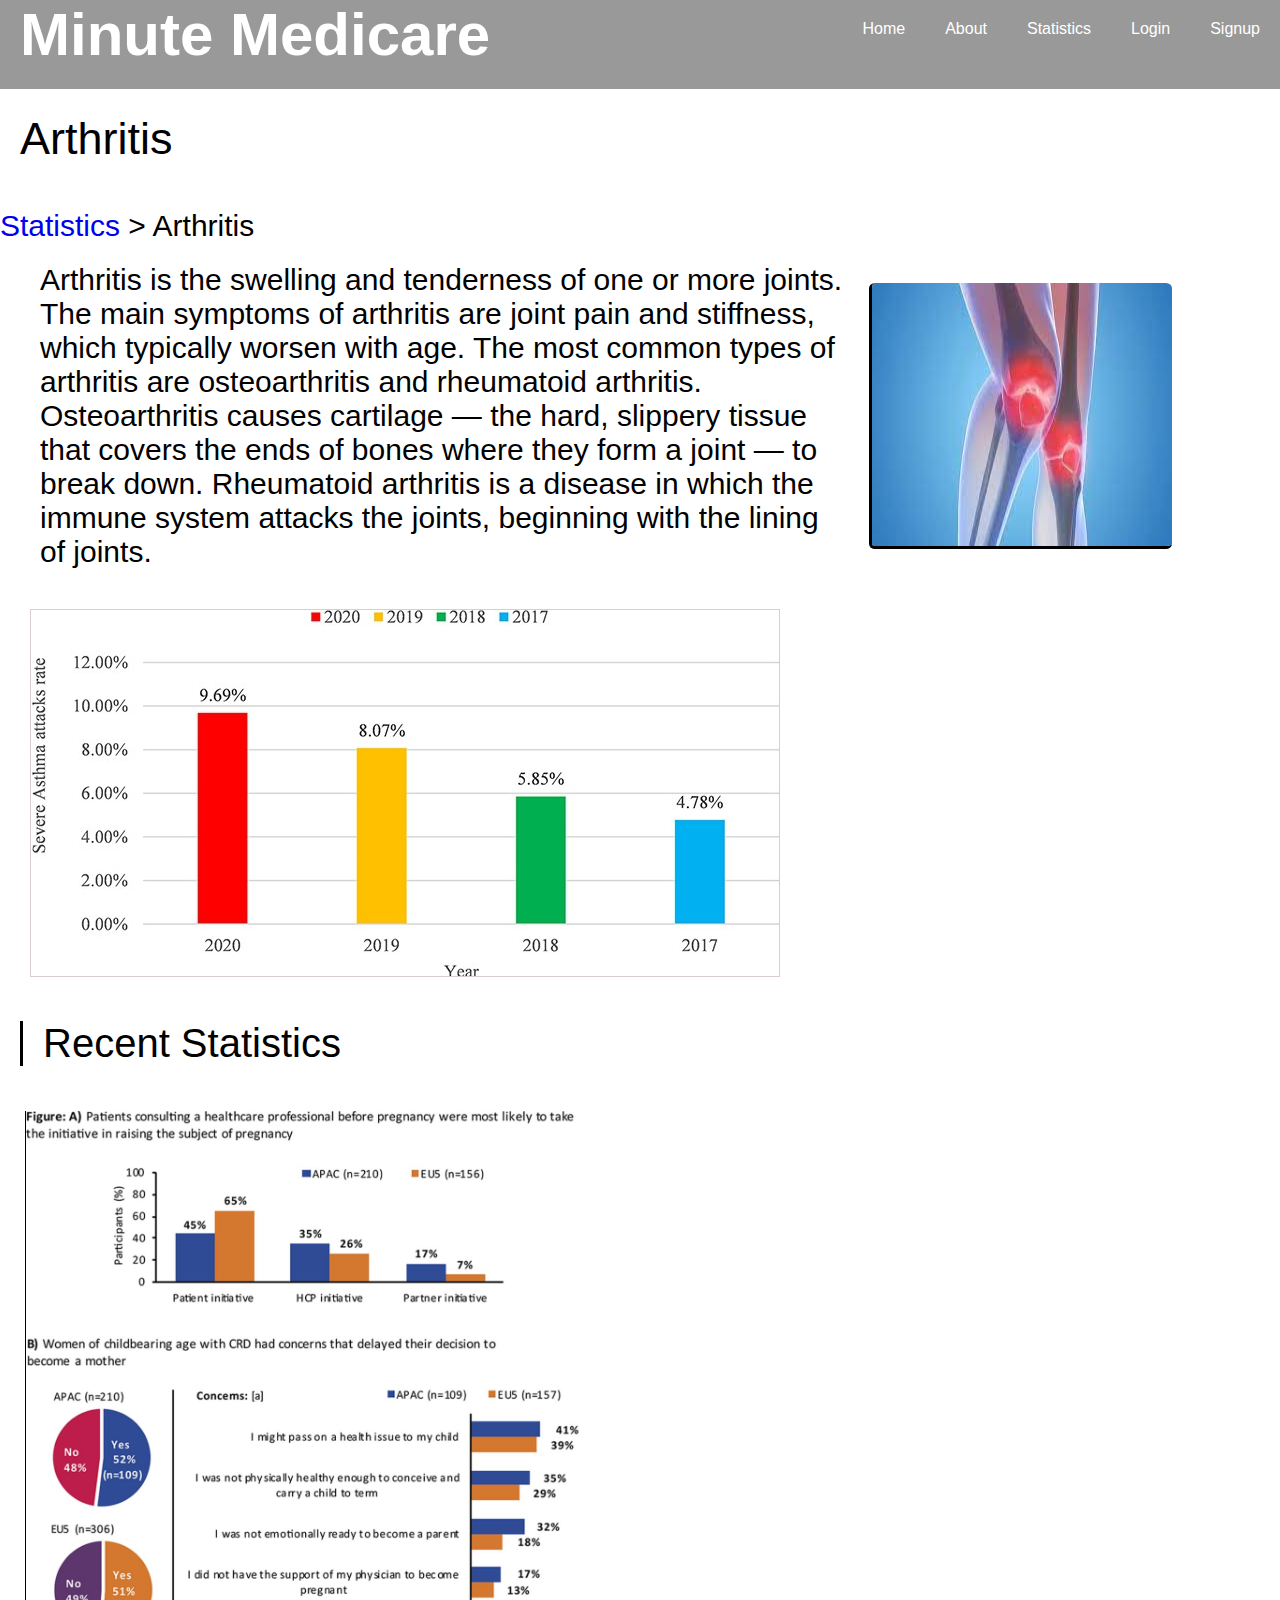
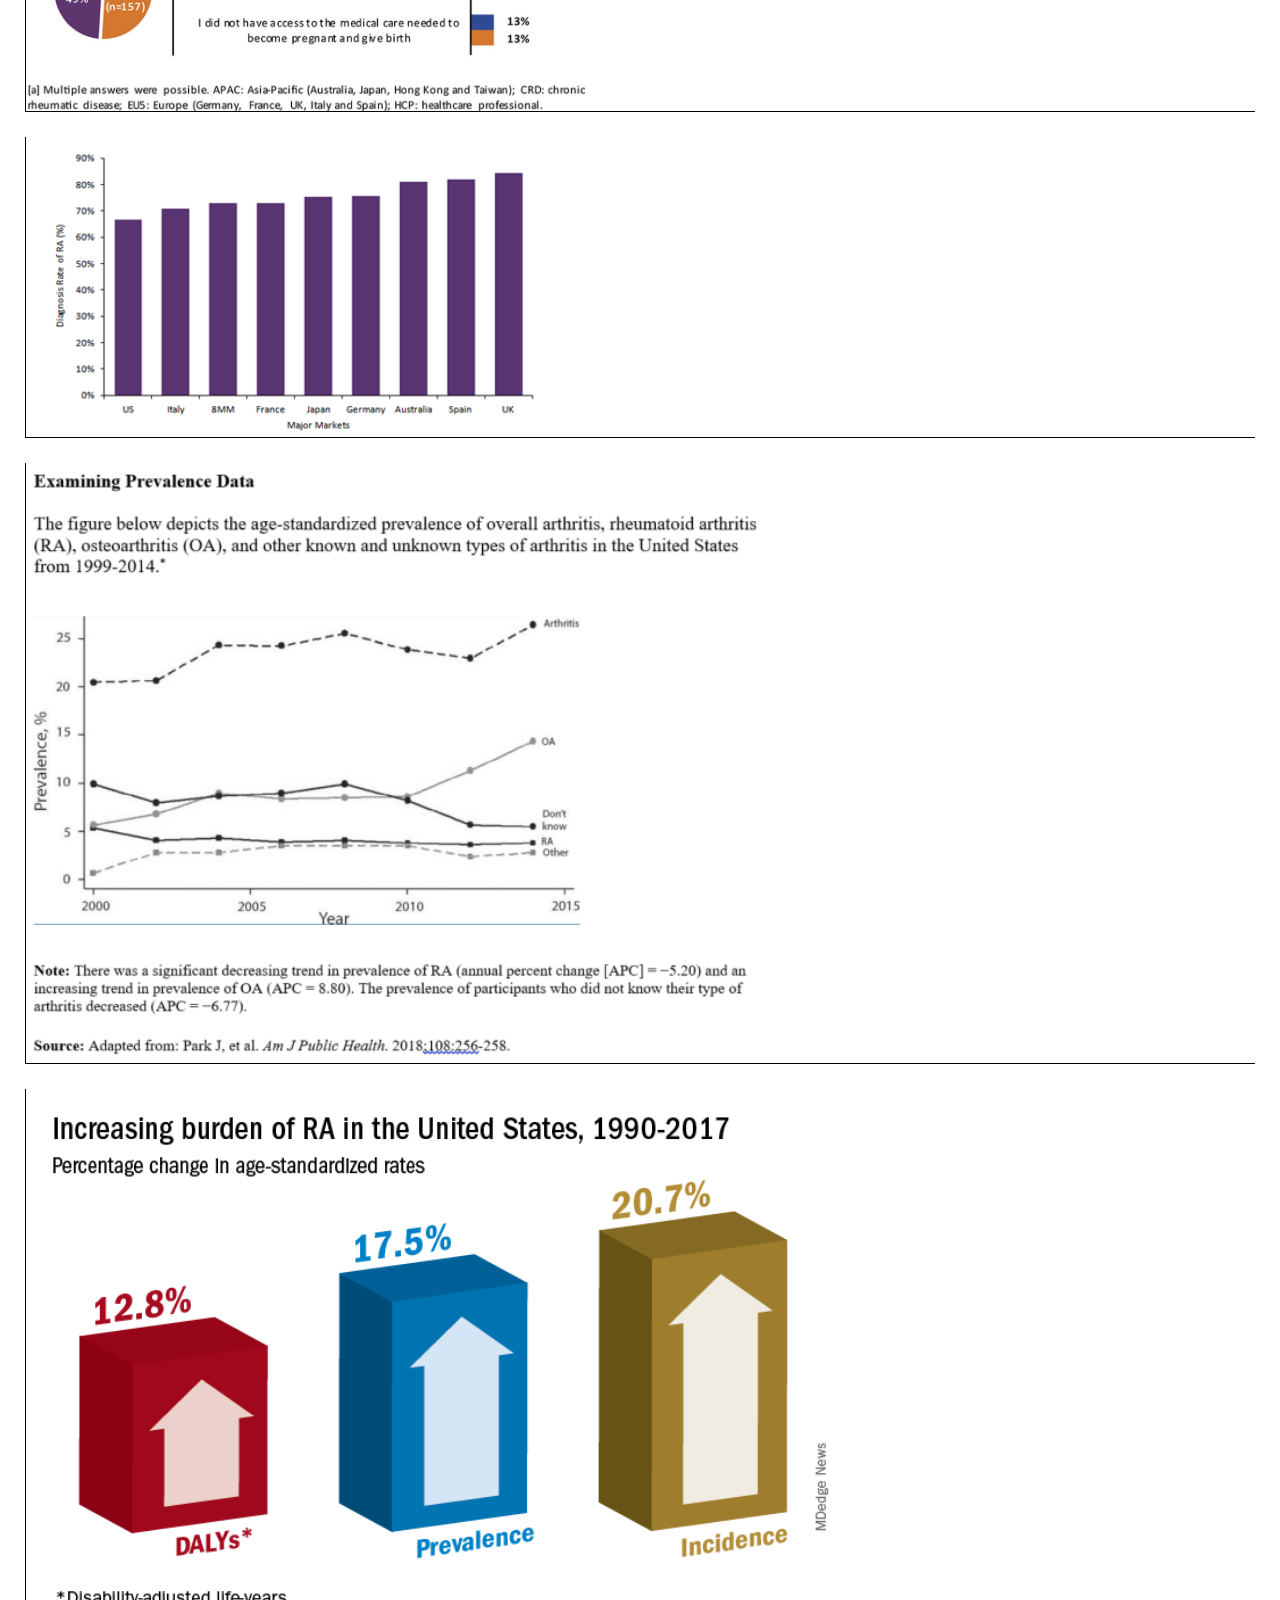
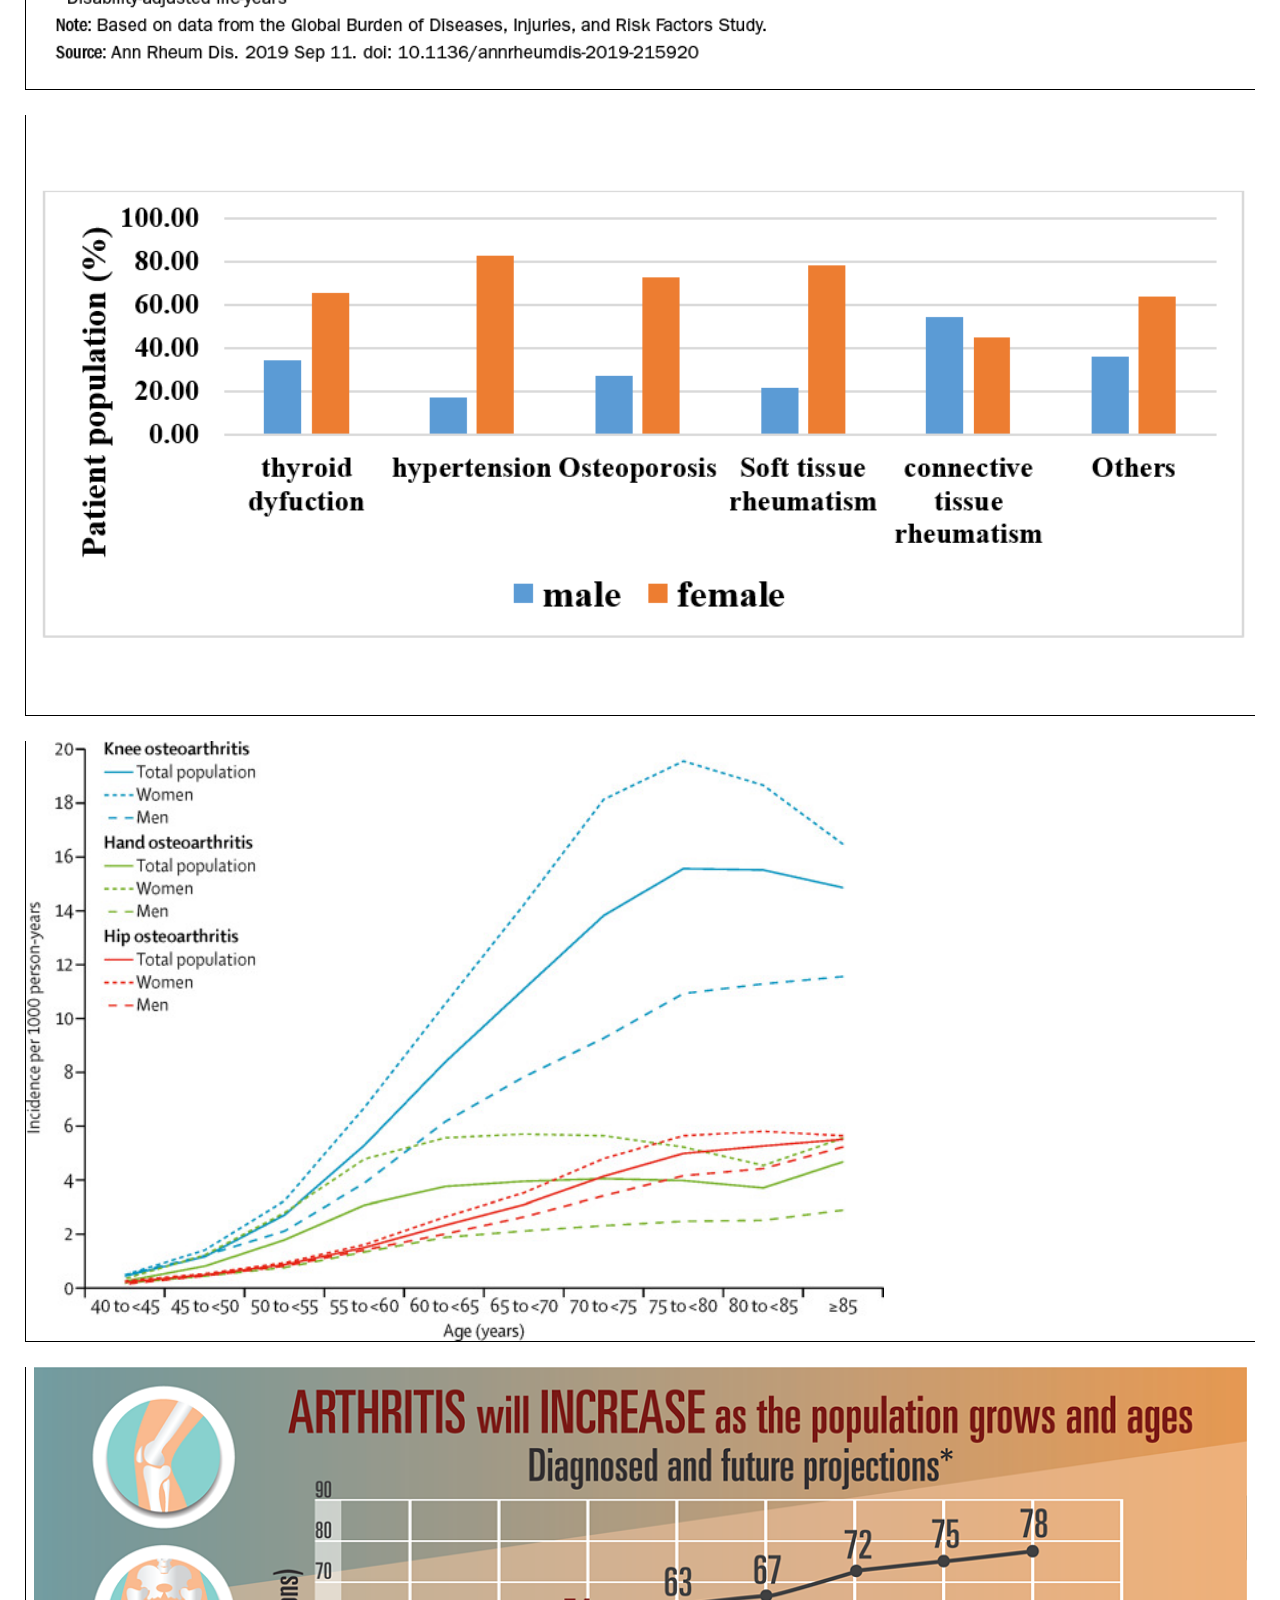
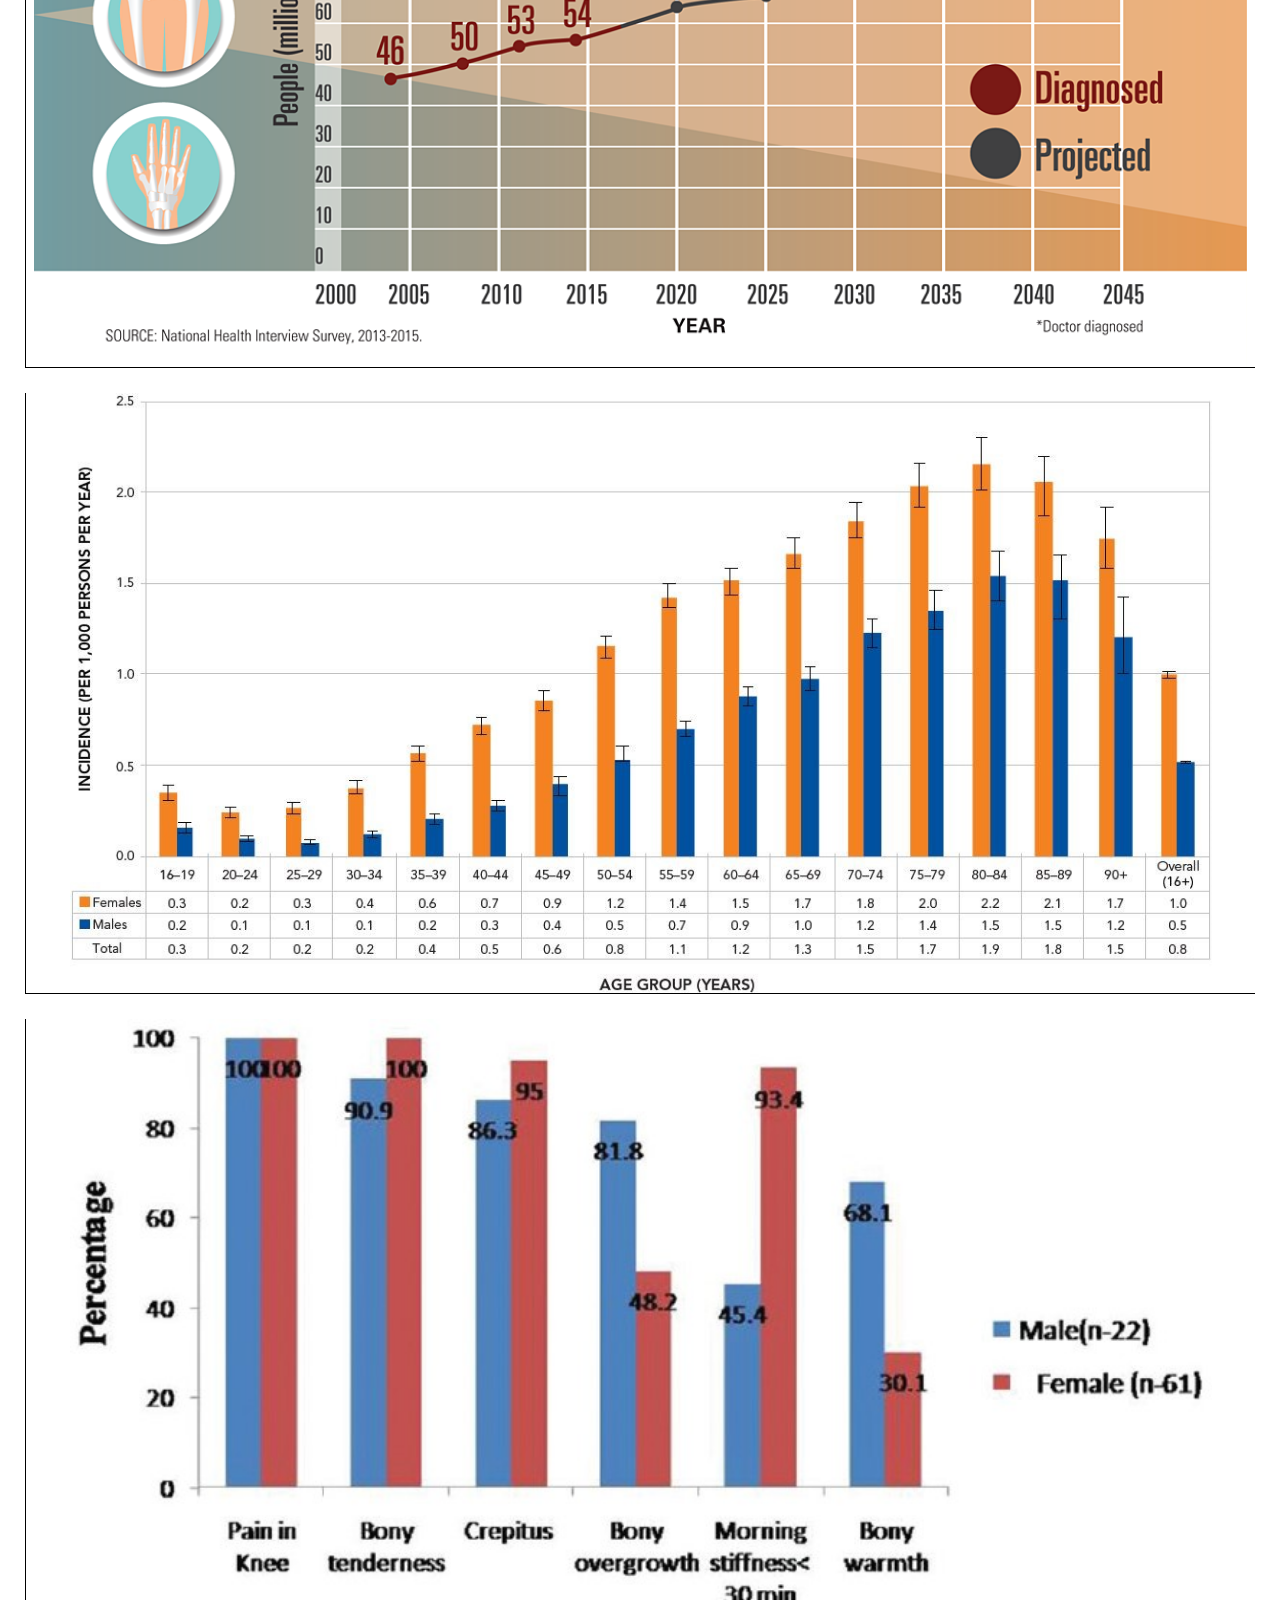
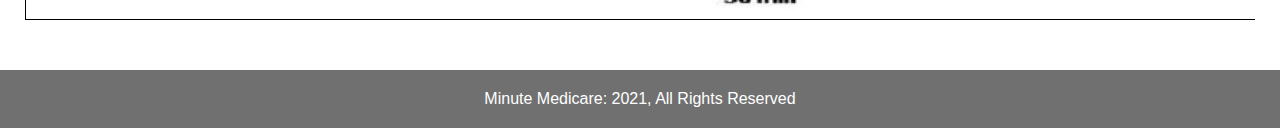
==== Arthritis.html @ f6db64e6 "commit" ====
<!DOCTYPE html>
<html>
    <head>
        <title>Arthritis</title>
        <link rel="stylesheet" href="Arthritis.css"/>
        <link rel="stylesheet" href="header_footer.css"/>
    </head>
    <body>
        <!-- html for header -->
        <nav id="navbar">
            <div class="container">
                <h1 class="logo"><a href="index.html">Minute Medicare</a></h1>
                <ul>
                    <li><a class="current" href="index.html">Home</a></li>
                    <li><a href="about.html">About</a></li>
                   
                    <li><a href="statistics.html">Statistics</a></li>
                    
                    <li><a href="login.html">Login</a></li>
                    <li><a href="signup.html">Signup</a></li>
                </ul>
            </div>
        </nav>
        <!-- html for header ends -->
        <div class="Arthritis_heading">Arthritis</div>
        <div style=" font-size:30px;"><a href="statistics.html" target="_blank" style="text-decoration: none; text-decoration-color: black;">Statistics</a> > <a>Arthritis</a></div>
        <div class="Arthritis_about">Arthritis is the swelling and tenderness of one or more joints. The main symptoms of arthritis are joint pain and stiffness, which typically worsen with age. The most common types of arthritis are osteoarthritis and rheumatoid arthritis.    Osteoarthritis causes cartilage — the hard, slippery tissue that covers the ends of bones where they form a joint — to break down. Rheumatoid arthritis is a disease in which the immune system attacks the joints, beginning with the lining of joints.
        <img  src="images/Arthritis_1..jpg" style="border: 3px solid; border-radius:2%; border-top: 0px; border-right: 0px;margin: 20px; "/>
        </div>
        <div class="facts">
            <img class="Arthritis_Fast_facts" src="images/arthritis/nine.jpg" alt="loading" style="border:1px solid  ; border-color: rgb(218, 205, 205);">
        </div>
        <div class="recent_stats">
        <h1 style="font-weight: normal; color: black; font-size:40px; border-left: 3px solid; margin-bottom:20px; padding-left:20px;">Recent Statistics</h1>
        </div>
        <div class="stats six"></div> 
        
        <div class="stats two"></div>
        <div class="stats ten"></div>
        
        <div class="stats three"></div>
        <div class="stats four"></div>
        <div class="stats five"></div>
        <div class="stats one"></div>
        <div class="stats seven"></div>
        <div class="stats eight"></div>
        
        <footer id="main-footer">
            <p>Minute Medicare: 2021, All Rights Reserved</p>
        </footer>
    </body>

</html>
---- Arthritis.css ----
*{
    padding: 0px;
    margin: 0px;
}
.Arthritis_heading{
    height:100px;
    overflow:hidden;
    width: 100%;
    display: flex;
    justify-content: flex-start;
    align-items: center;
    font-size: 45px;
    padding: 20px;
    padding-top: 0px;
    /* background-image: linear-gradient(0deg,rgba(255,255,255,1),rgba(0,0,0,.7)); */
}

.Arthritis_about{
    width: 90%;
    height:auto;
    /* background-color: red/; */
    font-size: 30px;
    margin-left: 20px;
    display: flex;
    justify-content: space-evenly;
    padding: 20px;
    overflow: hidden;
}




.facts{
    /* width:50%; */
    /* height: 500px; */
    /* background-image: url('images/arthritis/nine.jpg'); */
    /* background-color: red; */
    /* background-position: bottom; */
    /* background-position: left bottom; */
    margin: 20px;
    margin-left: 30px;
    overflow: hidden;
}


   



@media screen and (max-width: 800px){
    .Arthritis_about{
        width: 90%;
        display: block;
    }
    
    .facts{
        display: none;
    }
}

.recent_stats{
    width: 90%;
    height: auto;
    padding-left: 20px;
    padding-top: 20px;
    overflow: hidden;
}



.stats{
    margin-top:20px;
    margin:auto;
    height:600px;
    width: auto;

    background-size:contain;
    background-position: center center;
    background-repeat: no-repeat;
    margin: 25px;
    border-bottom: 1px solid;
    border-left: 1px solid;
    overflow: hidden;
}
   

.one{
    background-image: url('images/arthritis/one.png');
    background-position: center;
}

.two{
    background-image: url('images/arthritis/two.png');
    height:300px;
    background-position: left;
}

.three{
    background-image: url('images/arthritis/three.png');
    background-position: left;
}

.four{
    background-image: url('images/arthritis/four.png');
}

.five{
    background-image: url('images/arthritis/five.jpg');
    background-position: left;
}

.six{
    background-image: url('images/arthritis/six.jpg');
    background-position: left;
}

.seven{
    background-image: url('images/arthritis/seven.jpg');
}

.eight{
    background-image: url('images/arthritis/eight.jpg');
    /* border-bottom: 0px; */
    margin-bottom: 50px;
}

.ten{
    background-image: url('images/arthritis/ten.png');
    background-position: left;

}





@media  screen and (max-width:600px){
    .stats{
        height:200px;
      
}
}
 /* Footer */
 #main-footer {
    text-align: center;
    background:rgba(51, 51, 51,.7);
    color:#fff;
    padding:20px; 
}
---- header_footer.css ----
*{
    padding: 0px;
    margin: 0px;
    text-decoration: none;
    text-decoration-color:none ;
    font-family: 'Segoe UI', Tahoma, Geneva, Verdana, sans-serif;
}

/* css for header */



.header_theme{
    width:100%;
    height:600px;
    background-image: url('./images/info/stats.png');
    background-size: contain;
    background-position: center;
    background-repeat: no-repeat;
    background-position:center 60px ;
}

/* Navbar */
#navbar {
    background :rgba(51, 51, 51,.5);
    color : #fff;
    overflow : auto;
    transition:5s;
}
#navbar a{
    color:#fff;
}
#navbar .logo{
    float: left;
    font-size: 60px;
    margin-left: 20px;
    margin-bottom: 20px;
    padding: top 20px;
}
#navbar ul{
    list-style:none;
    float:right;
}
#navbar ul li{
    float:left;
}
#navbar ul li a{
    display:block;
    padding: 20px;
    text-align:center;
}
#navbar ul li a:hover{
    /* background:#444; */
    color:black;
    font-size: 20px;
    border-bottom: 2px solid black ;
}

@media  screen and (max-width:600px){
    #navbar ul li a:hover{
        font-size:15px;
        transition: .5s;
    }

    
}

/* css for header ends */
 /* Footer */
 #main-footer {
    text-align: center;
    background:rgba(51, 51, 51,.7);
    color:#fff;
    padding:20px; 
}
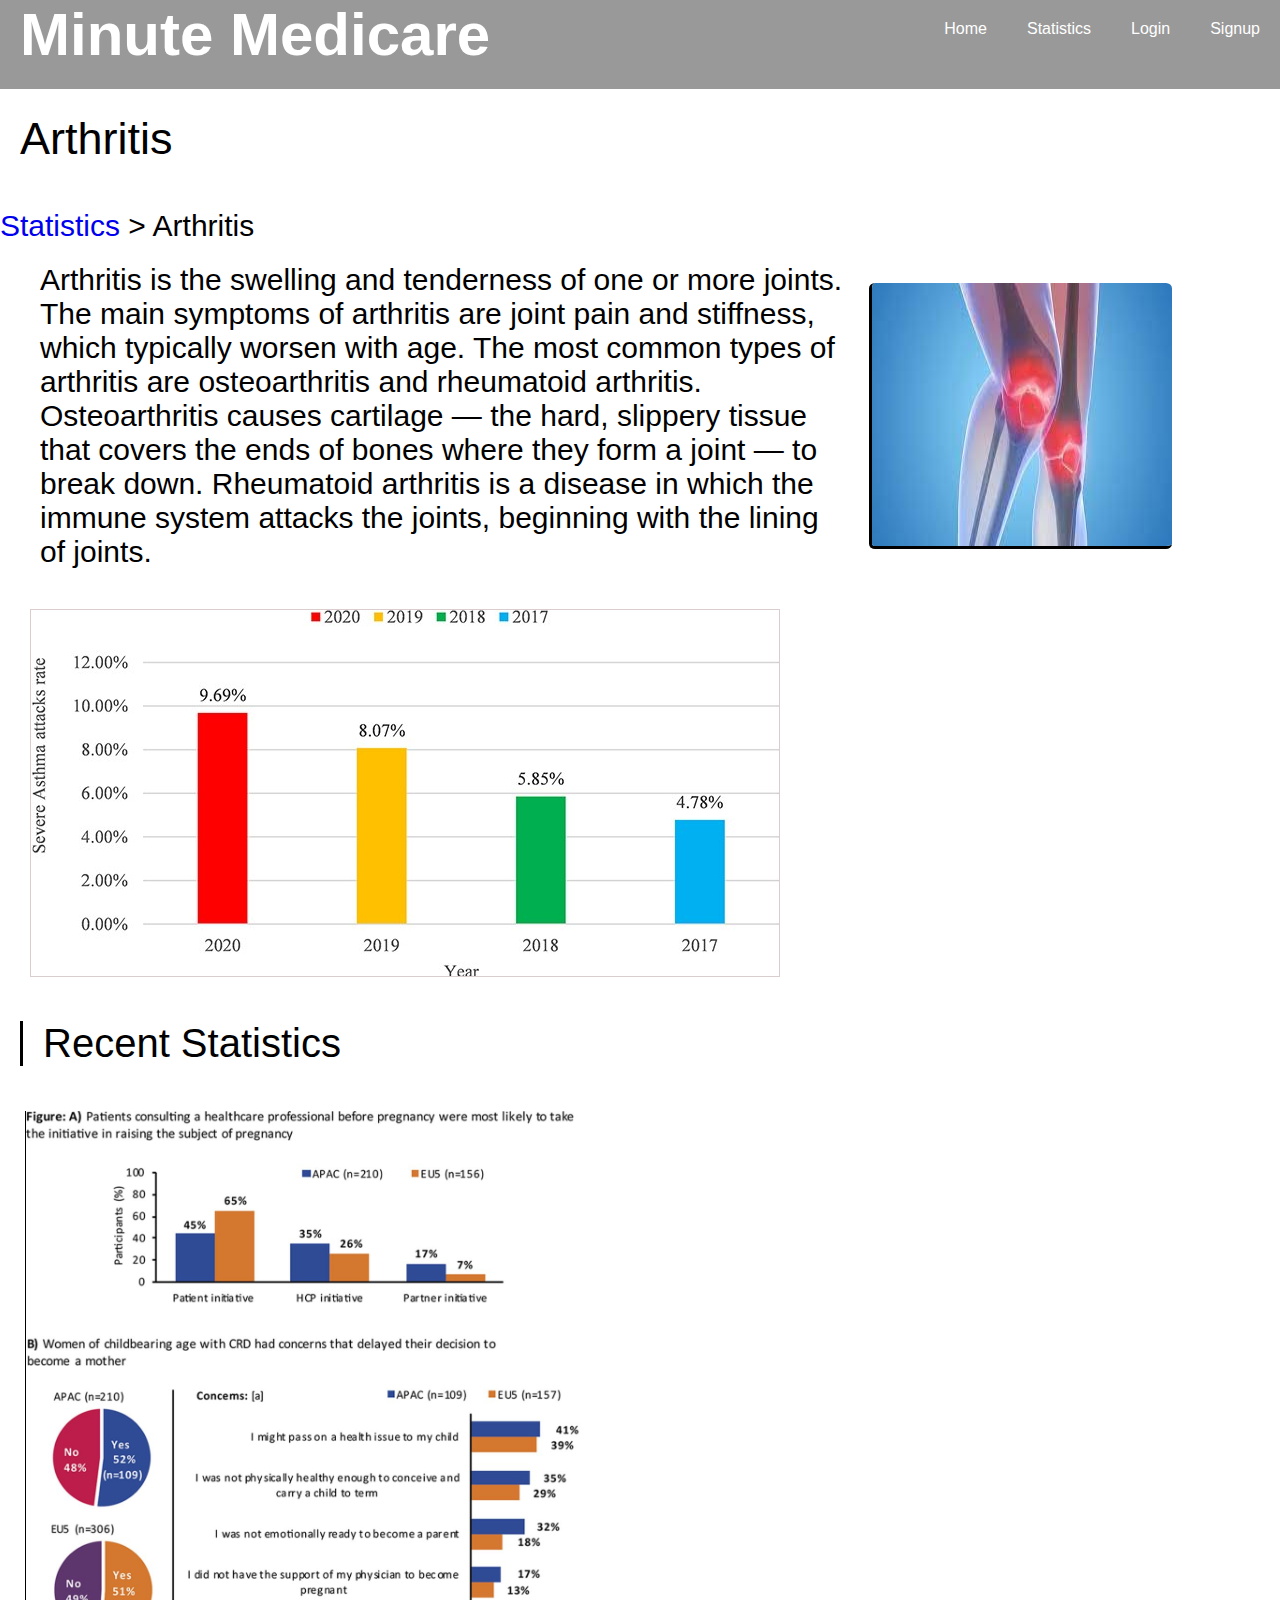
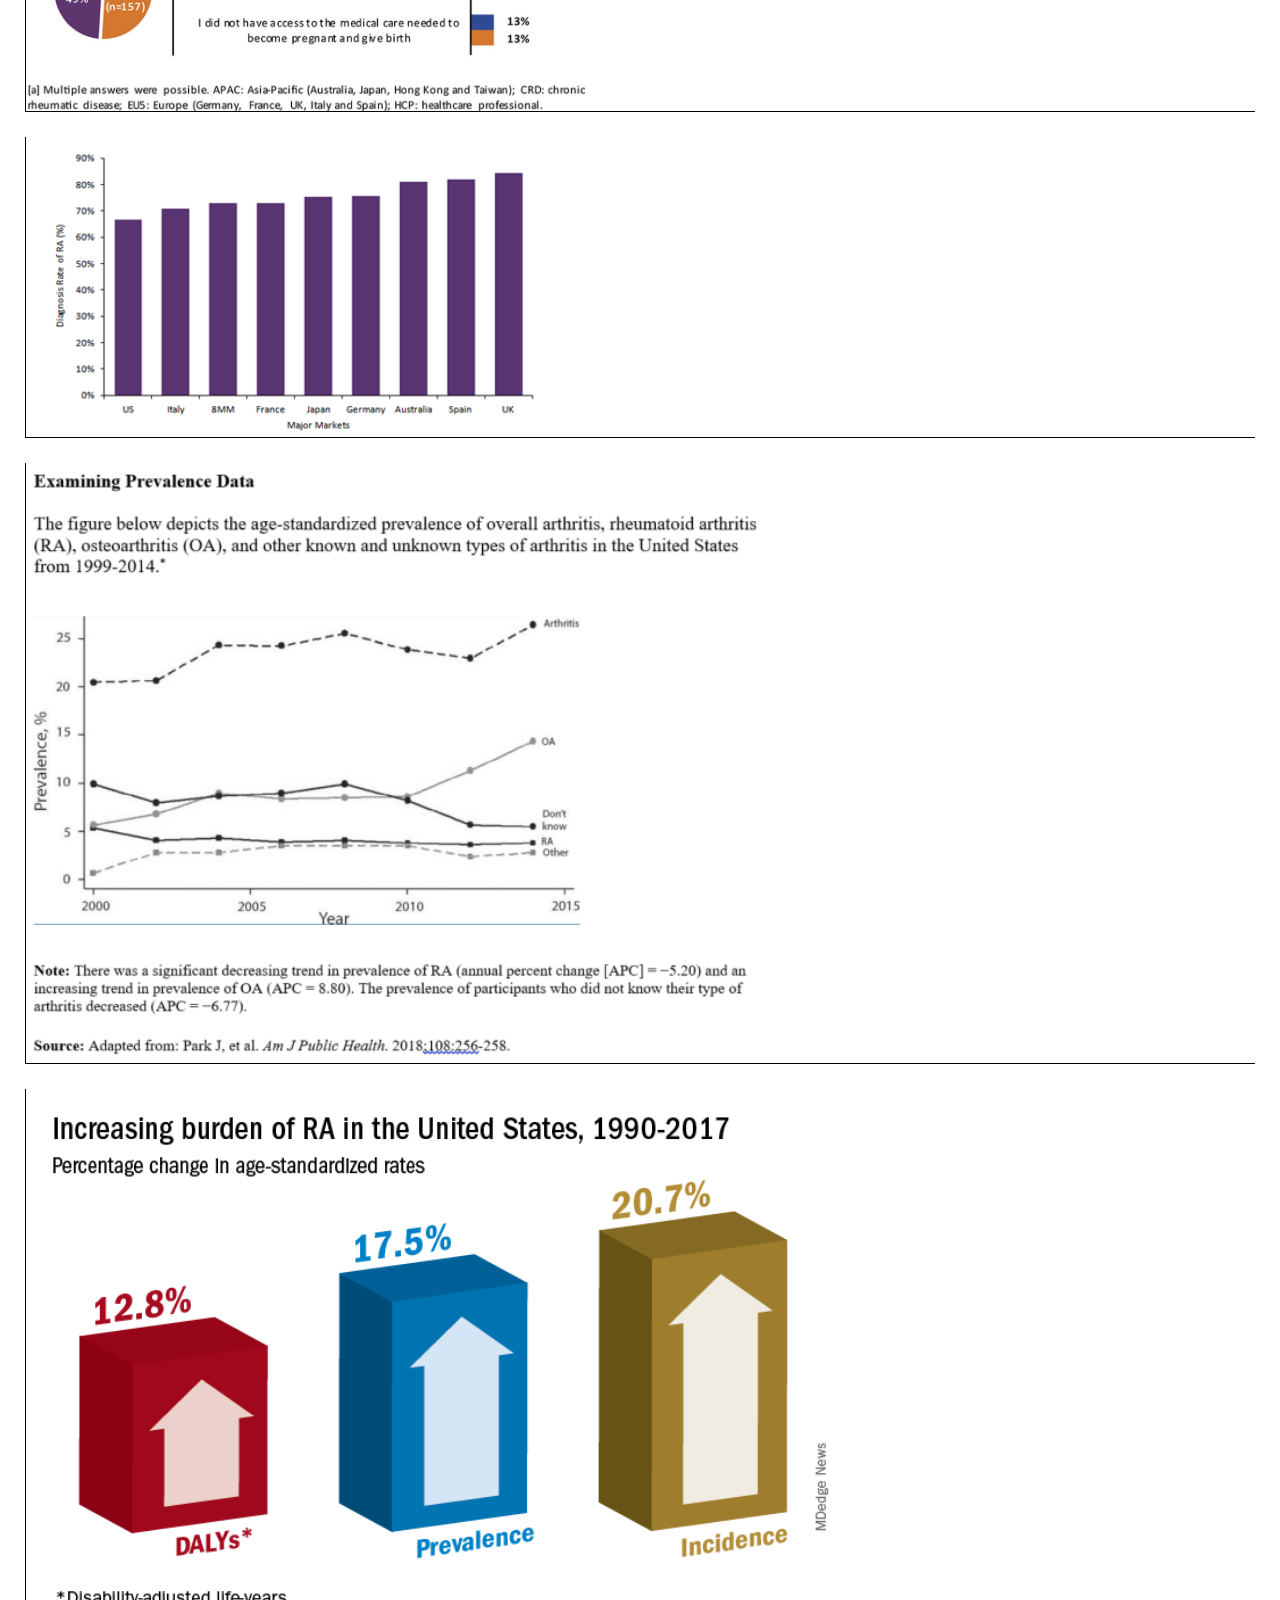
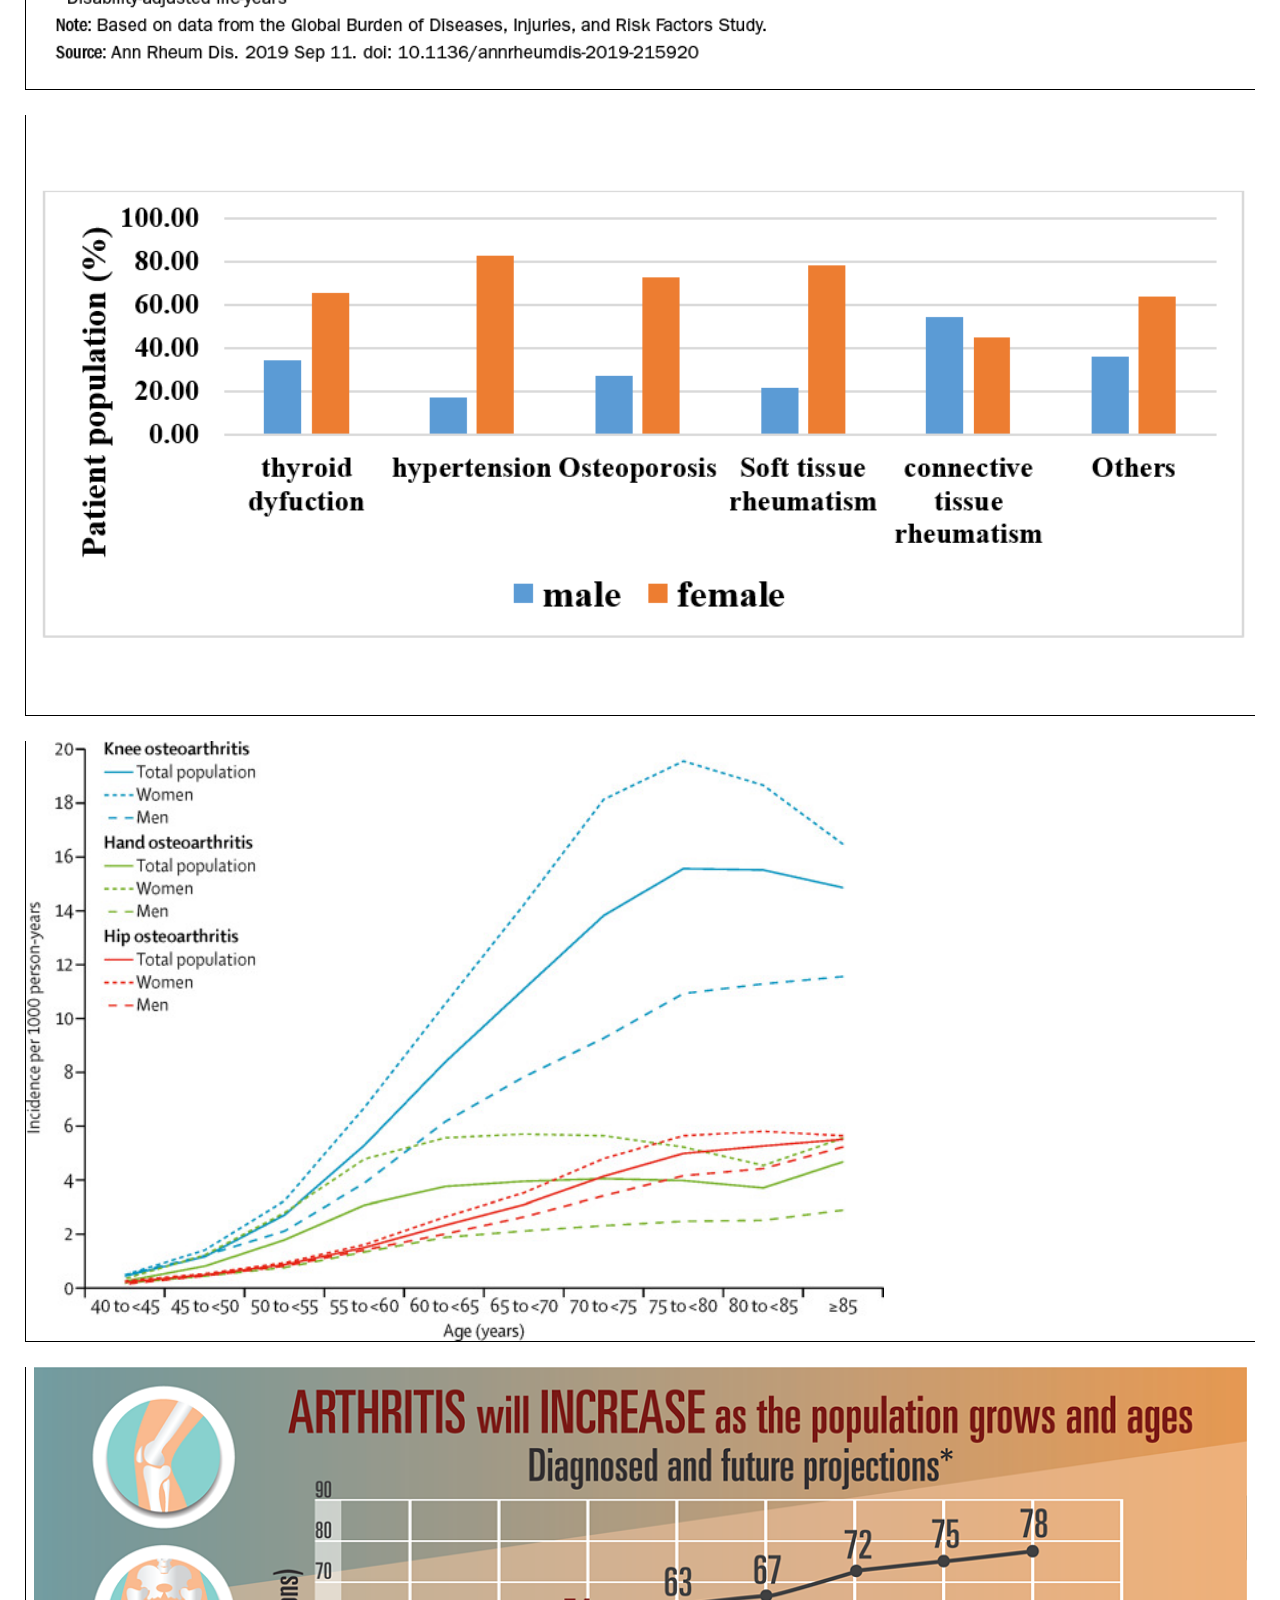
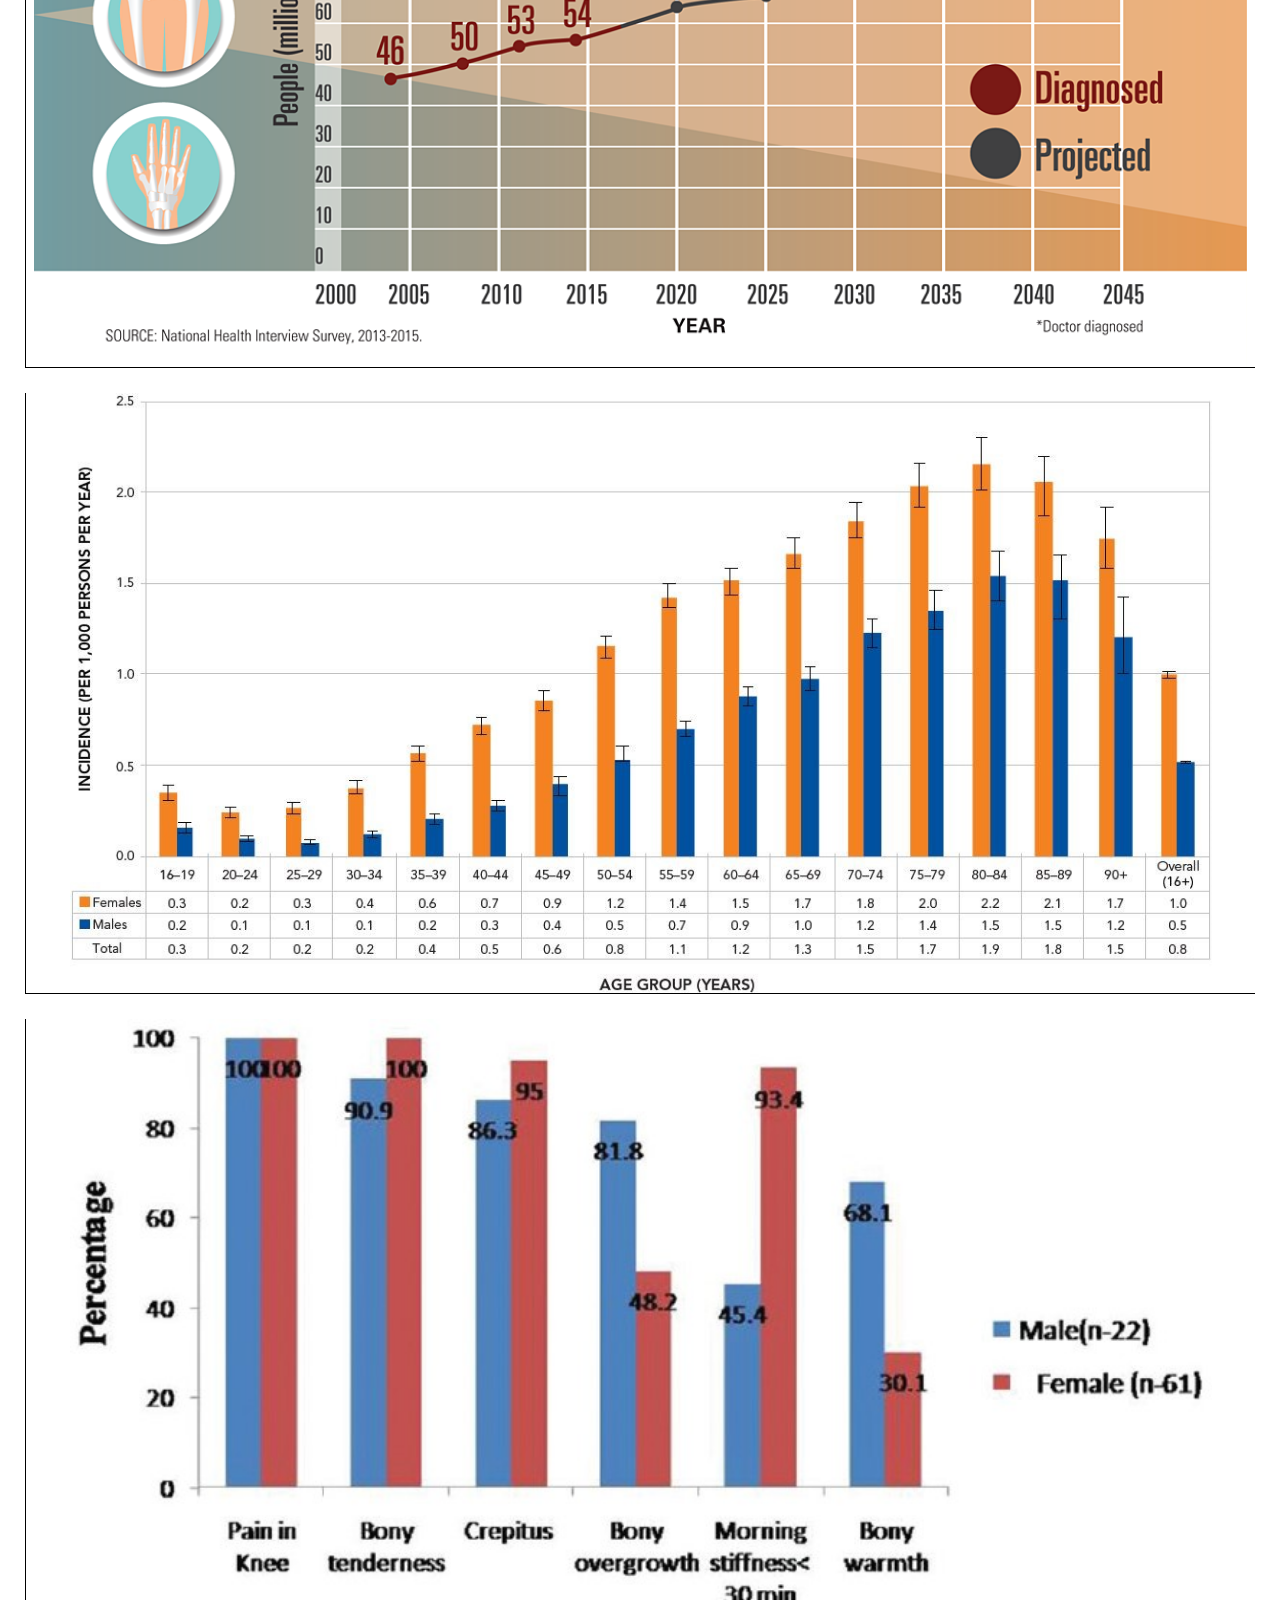
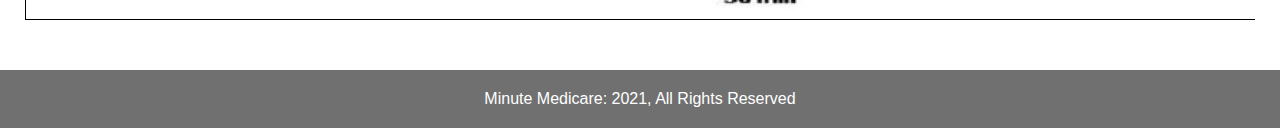
==== commit 6b01312d: "commit" ====
--- a/Arthritis.html
+++ b/Arthritis.html
@@ -12,7 +12,7 @@
                 <h1 class="logo"><a href="index.html">Minute Medicare</a></h1>
                 <ul>
                     <li><a class="current" href="index.html">Home</a></li>
-                    <li><a href="about.html">About</a></li>
+                   
                    
                     <li><a href="statistics.html">Statistics</a></li>
                     
